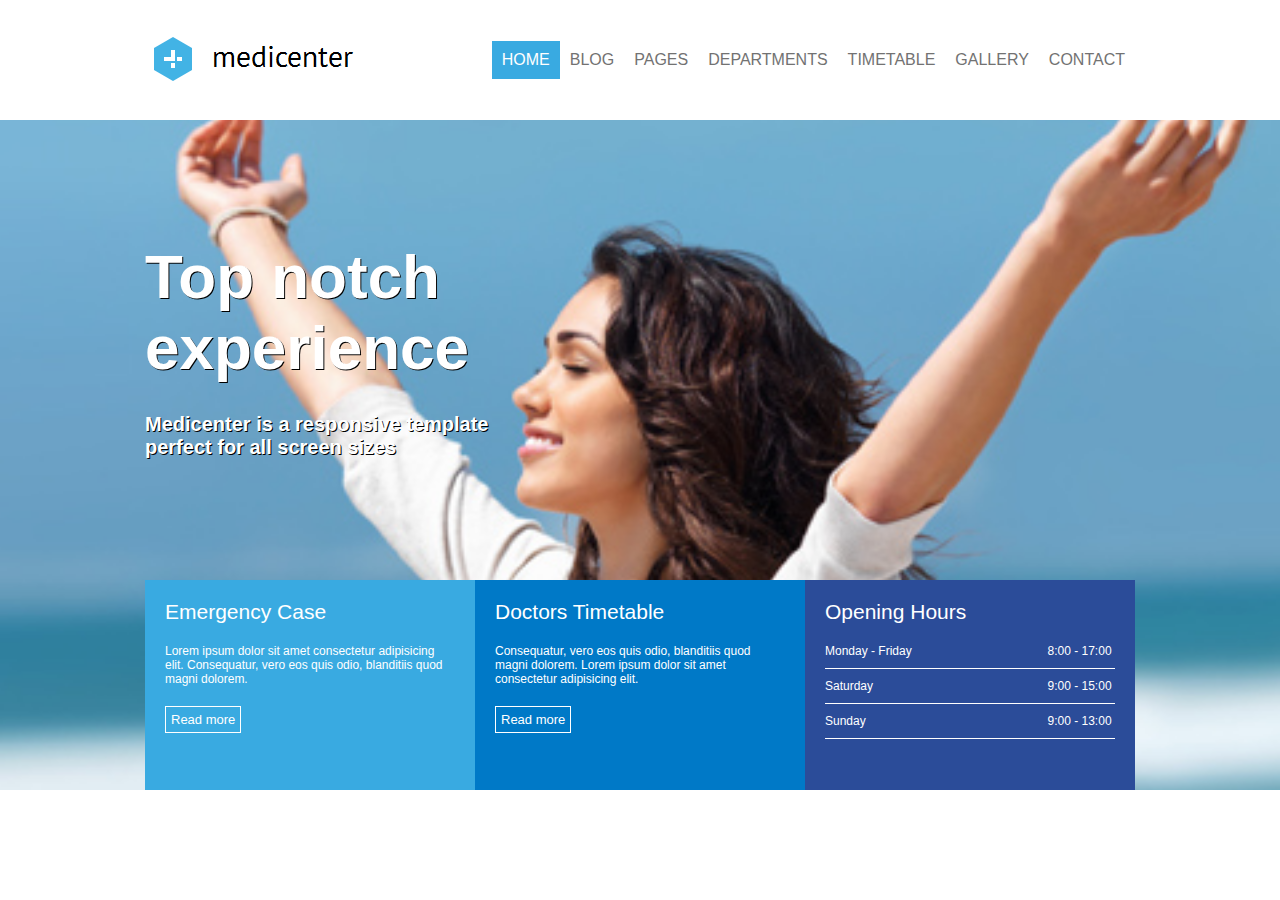
==== primeiro_site/index.html @ 56d94f26 "Ajuste no menu" ====
<!DOCTYPE html>
<html lang="pt-br">
<head>
    <meta charset="UTF-8" />
    <meta name="viewport" content="width=device-width, user-scalable=0" />
    <link rel="stylesheet" type="text/css" href="assets/css/estilo.css" /> 
    <title>Medicenter</title>
</head>
<body>
    <header>
        <div class="container">
            <div class="logo">
                <a href=""><img src="assets/images/logo.png" alt=""></a>
            </div>
            <div class="menu">
                <nav>
                    <ul>
                        <li class="active"><a href="">HOME</a></li>
                        <li><a href="">BLOG</a></li>
                        <li><a href="">PAGES</a></li>
                        <li><a href="">DEPARTMENTS</a></li>
                        <li><a href="">TIMETABLE</a></li>
                        <li><a href="">GALLERY</a></li>
                        <li><a href="">CONTACT</a></li>
                    </ul>
                </nav>
            </div>
        </div>
    </header> 
    <section id="banner">
        <div class="container column" >
            <div class="banner_headline">
                <h1>Top notch experience</h1>
                <h2>Medicenter is a responsive template perfect for all screen sizes</h2>
            </div>
            <div class="banner_options">
                <div class="banner1">
                    <div class="banner_title">Emergency Case</div>
                    <div class="banner_desc">Lorem ipsum dolor sit amet consectetur adipisicing elit. Consequatur, vero eos quis odio, blanditiis quod magni dolorem.</div>
                    <a href="">Read more</a>
                </div>
                <div class="banner2">
                    <div class="banner_title">Doctors Timetable</div>
                    <div class="banner_desc">Consequatur, vero eos quis odio, blanditiis quod magni dolorem. Lorem ipsum dolor sit amet consectetur adipisicing elit.</div>
                    <a href="">Read more</a>
                </div>
                <div class="banner3">
                    <div class="banner_title">Opening Hours</div>
                        <div class="table">
                            <div class="t1">
                                <div class="t1_days">Monday - Friday</div>
                                <div class="t1_days">Saturday</div>
                                <div class="t1_days">Sunday</div>
                            </div>    
                            <div class="t2">
                                <div class="t2_hours">8:00 - 17:00</div>
                                <div class="t2_hours">9:00 - 15:00</div>
                                <div class="t2_hours">9:00 - 13:00</div>
                            </div>
                        </div>        
                </div>
            </div>
        </div>


    </section>

    <section>

    </section>
</body>
</html>
---- primeiro_site/assets/css/estilo.css ----
* {
    font-family: Arial;
}
body {
    margin: 0;
    padding: 0;
}

header {
    display: flex;
    justify-content: center;
    height: 120px;
}

.container {
    display: flex;
    justify-content: space-between;
    width: 990px;
}

.logo {
    display: flex;
    align-items: center;
    
}

.menu {
    display: flex;
    align-items: center;
}

nav ul, 
nav li {
    list-style: none;
    margin: 0;
    padding: 0;
}

nav ul {
    display: flex;
}

nav a {
    display: block;
    padding: 10px;
    text-decoration: none;
    text-transform: uppercase;
    color: #727272;
}

nav .active a, 
nav a:hover {
    background-color: #39aae1;
    color: #ffffff;
}

#banner {
    display: flex;
    justify-content: center;
    background-image: url('../images/image_02.jpg');
    background-position: center;
    background-size: cover;
    height: 670px;
}

.column {
    flex-direction: column;
}

.banner_headline {
    flex: 1;
    display: flex;
    flex-direction: column;
    justify-content: center;
}

.banner_headline h1 {
    color: #ffffff;
    font-size: 62px;
    text-shadow: 1px 1px 0px #000000;
    margin: 0;
    padding: 0;
    max-width: 350px;
}

.banner_headline h2 {
    color: #ffffff;
    font-size: 20px;
    text-shadow: 1px 1px 0px #000000;
    margin: 0;
    padding: 0;
    max-width: 350px;
    margin-top: 30px;
}

.banner_options {
    height: 210px;
    display: flex;
}

.banner1, 
.banner2,
.banner3 {
    flex: 1;
    color: #ffffff;
    padding: 20px;
}

.banner1 {
    background-color: #39aae1;
}

.banner2 {
    background-color: #0079c7;
}

.banner3 {
    background-color: #2b4c99;
}

.banner_title {
    font-size: 21px;
}

.banner_desc {
    font-size: 12px;
    margin-top: 20px;
    margin-bottom: 20px;
}

.banner_options a {
    display: inline-block;
    border: 1px solid #ffffff;
    padding: 5px;
    color: #ffffff;
    font-size: 13px;
    text-decoration: none;
}

.table {
    display: flex;
    justify-content: space-between;
    width: auto;
    font-size: 12px;
    color: #ffffff;
}

.t1 {
    flex: 3;
    width: auto;
    margin-top: 10px;

}

.t1_days {
    padding-top: 10px;
    padding-bottom: 10px;
    border-bottom: 1px solid #ffffff;
}

.t2 {
    flex: 1;
    width: auto;
    margin-top: 10px;

}

.t2_hours {
    padding-top: 10px;
    padding-bottom: 10px;
    padding-inline-start: 5px;
    border-bottom: 1px solid #ffffff;
}
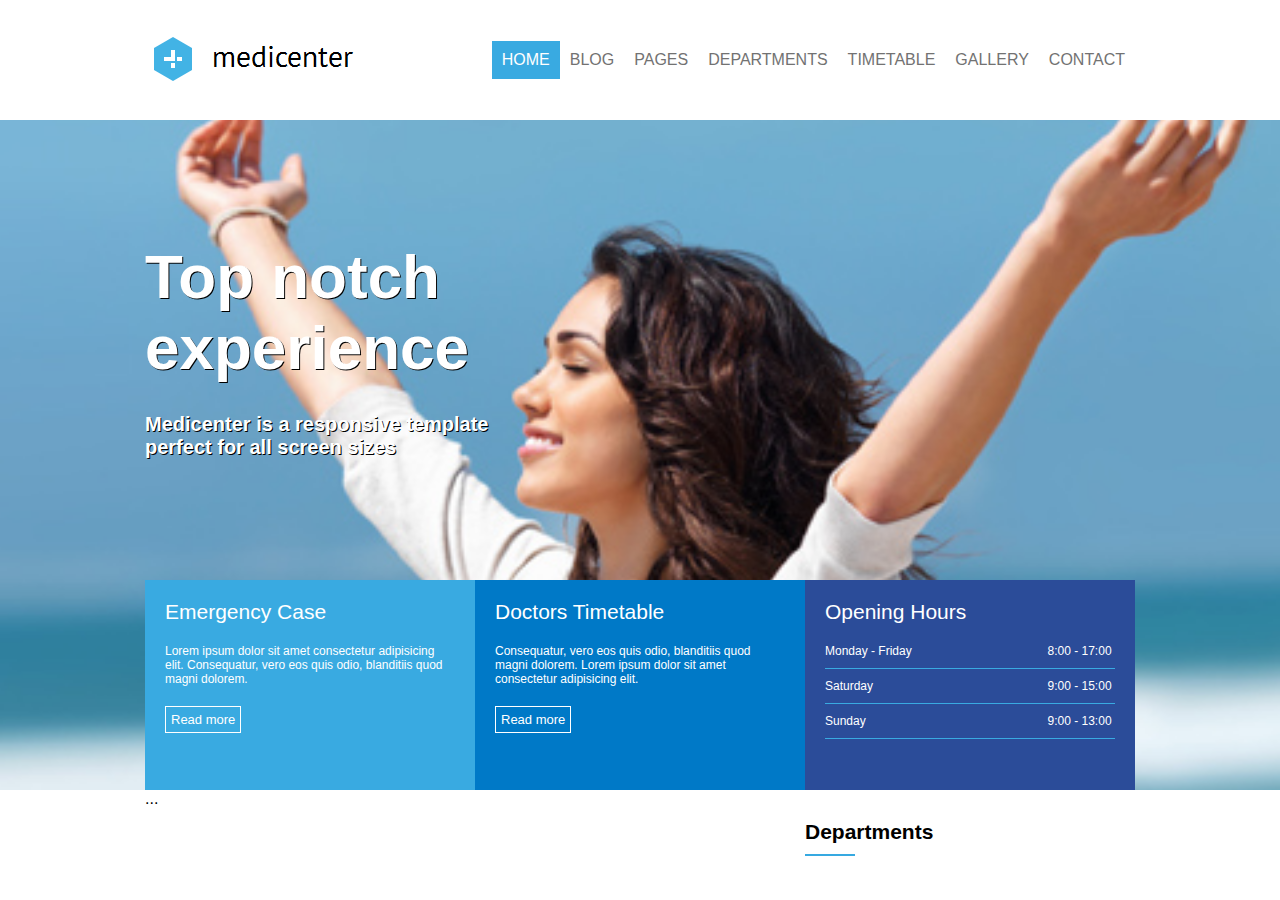
==== commit 333543b4: "Ajustes" ====
--- a/primeiro_site/index.html
+++ b/primeiro_site/index.html
@@ -61,12 +61,25 @@
                 </div>
             </div>
         </div>
-
-
     </section>
 
-    <section>
+    <section id="geral">
+        <div class="container">
+            <section>
+                ...
+            </section>
 
+            <aside>
+                <div class="widget">
+                    <div class="widget_title">
+                        <div class="widget_title_text">Departments</div>
+                        <div class="widget_title_bar"></div>
+                    </div>
+                </div>
+            </aside>
+
+        </div>
     </section>
+
 </body>
 </html>--- a/primeiro_site/assets/css/estilo.css
+++ b/primeiro_site/assets/css/estilo.css
@@ -155,21 +155,50 @@
 .t1_days {
     padding-top: 10px;
     padding-bottom: 10px;
-    border-bottom: 1px solid #ffffff;
+    border-bottom: 1px solid #39aae1;
 }
 
 .t2 {
     flex: 1;
     width: auto;
     margin-top: 10px;
-
 }
 
 .t2_hours {
     padding-top: 10px;
     padding-bottom: 10px;
     padding-inline-start: 5px;
-    border-bottom: 1px solid #ffffff;
-}
-
-
+    border-bottom: 1px solid #39aae1;
+}
+
+#geral {
+    display: flex;
+    justify-content: center;
+}
+
+#geral section {
+    flex: 2;
+}
+
+#geral aside {
+    flex: 1;
+}
+
+.widget_title {
+    margin-top: 30px;
+    margin-bottom: 20px;
+}
+
+.widget_title_text {
+    color: #000000;
+    font-size: 21px;
+    font-weight: bold;
+    
+}
+
+.widget_title_bar {
+    width: 50px;
+    height: 2px;
+    background-color: #36a9e1;
+    margin-top: 10px;
+}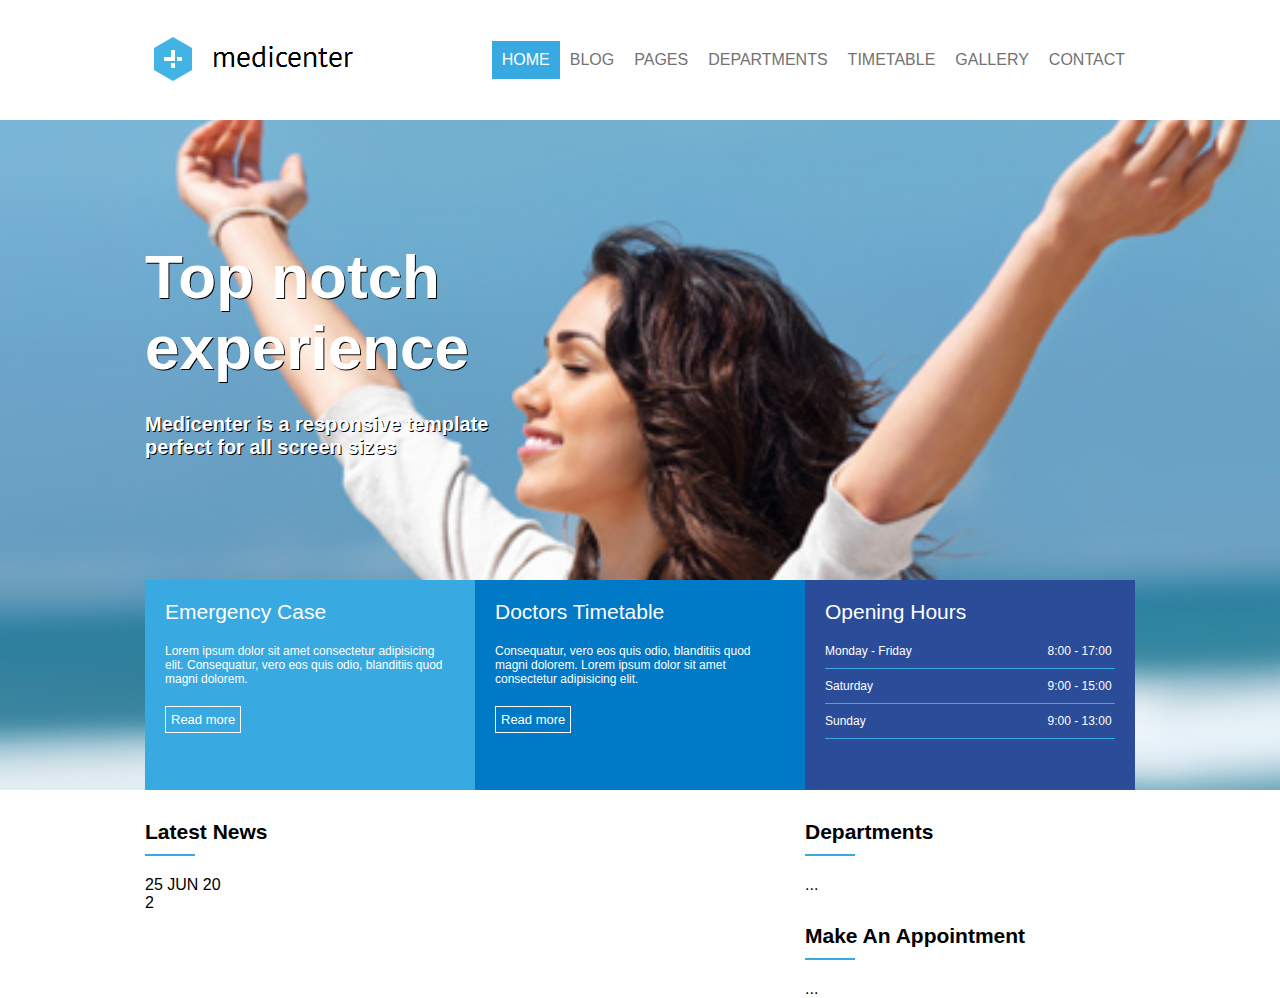
==== commit 63ee9cd3: "ajustes" ====
--- a/primeiro_site/index.html
+++ b/primeiro_site/index.html
@@ -66,7 +66,20 @@
     <section id="geral">
         <div class="container">
             <section>
-                ...
+                <div class="widget">
+                    <div class="widget_title">
+                        <div class="widget_title_text">Latest News</div>
+                        <div class="widget_title_bar"></div>
+                    </div>
+                    <div class="widget_body">
+                        <article>
+                            <div class="news_data">
+                                <div class="news_posted_at">25 JUN 20</div>
+                                <div class="news_comments">2</div>
+                            </div>
+                        </article>
+                    </div>
+                </div>
             </section>
 
             <aside>
@@ -74,6 +87,18 @@
                     <div class="widget_title">
                         <div class="widget_title_text">Departments</div>
                         <div class="widget_title_bar"></div>
+                    </div>
+                    <div class="widget_body">
+                        ...
+                    </div>
+                </div>
+                <div class="widget">
+                    <div class="widget_title">
+                        <div class="widget_title_text">Make An Appointment</div>
+                        <div class="widget_title_bar"></div>
+                    </div>
+                    <div class="widget_body">
+                        ...
                     </div>
                 </div>
             </aside>
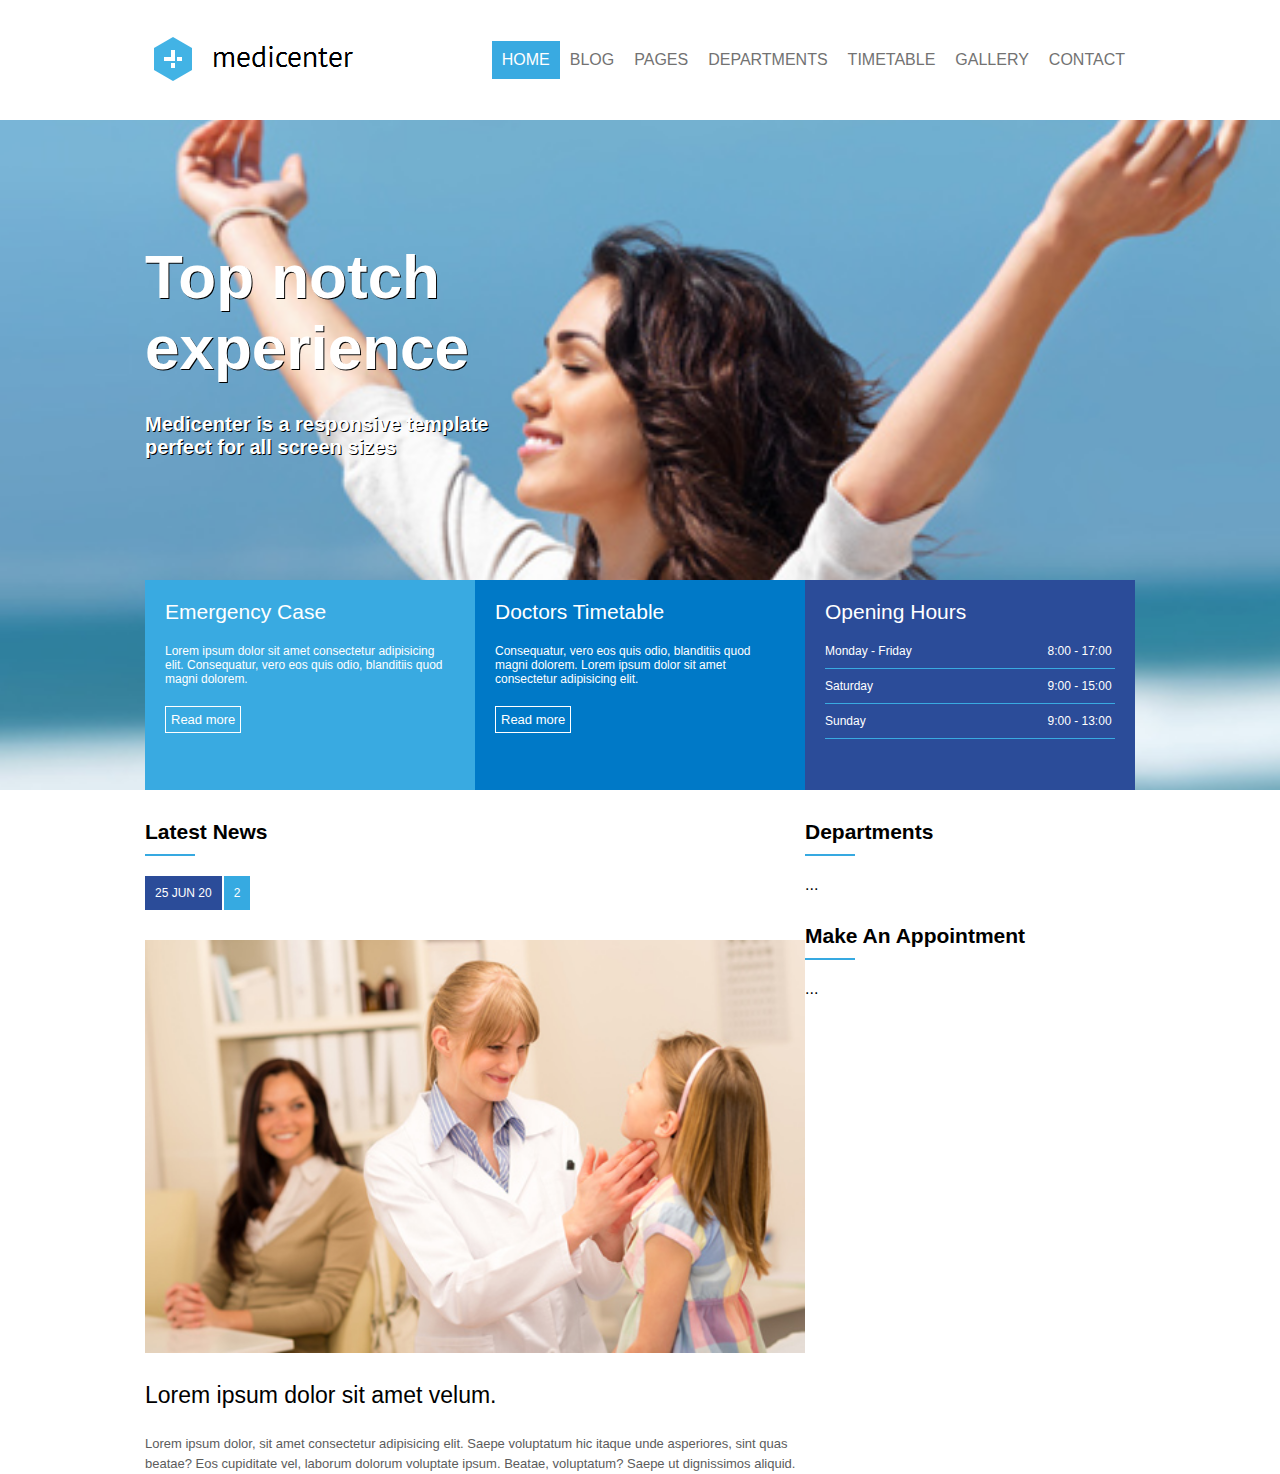
==== commit 47d52a08: "Continuação do Body" ====
--- a/primeiro_site/index.html
+++ b/primeiro_site/index.html
@@ -77,6 +77,15 @@
                                 <div class="news_posted_at">25 JUN 20</div>
                                 <div class="news_comments">2</div>
                             </div>
+                            <div class="news_thumbnail">
+                                <img src="assets/images/image_03.jpg" alt="">
+                            </div>
+                            <div class="news_title">
+                                Lorem ipsum dolor sit amet velum. 
+                            </div>
+                            <div class="news_resume"> 
+                                Lorem ipsum dolor, sit amet consectetur adipisicing elit. Saepe voluptatum hic itaque unde asperiores, sint quas beatae? Eos cupiditate vel, laborum dolorum voluptate ipsum. Beatae, voluptatum? Saepe ut dignissimos aliquid.
+                            </div>
                         </article>
                     </div>
                 </div>
--- a/primeiro_site/assets/css/estilo.css
+++ b/primeiro_site/assets/css/estilo.css
@@ -201,4 +201,46 @@
     height: 2px;
     background-color: #36a9e1;
     margin-top: 10px;
+}
+
+article .news_data {
+    display: flex;
+}
+
+article .news_posted_at {
+    background-color: #2b4c99;
+    color: #ffffff;
+    font-size: 12px;
+    padding: 10px;
+    margin-right: 2px;
+}
+
+article .news_comments {
+    background-color: #36aae1;
+    color: #ffffff;
+    font-size: 12px;
+    padding: 10px;
+}
+
+article .news_thumbnail {
+    margin-top: 30px;
+}
+
+article .news_thumbnail img {
+    width: 100%;
+    height: auto;
+}
+
+article .news_title {
+    margin-top: 25px;
+    margin-bottom: 25px;
+    color: #000000;
+    font-size: 23px;
+
+}
+
+article .news_resume {
+    font-size: 13px;
+    color: #5c5c5c;
+    line-height: 20px;
 }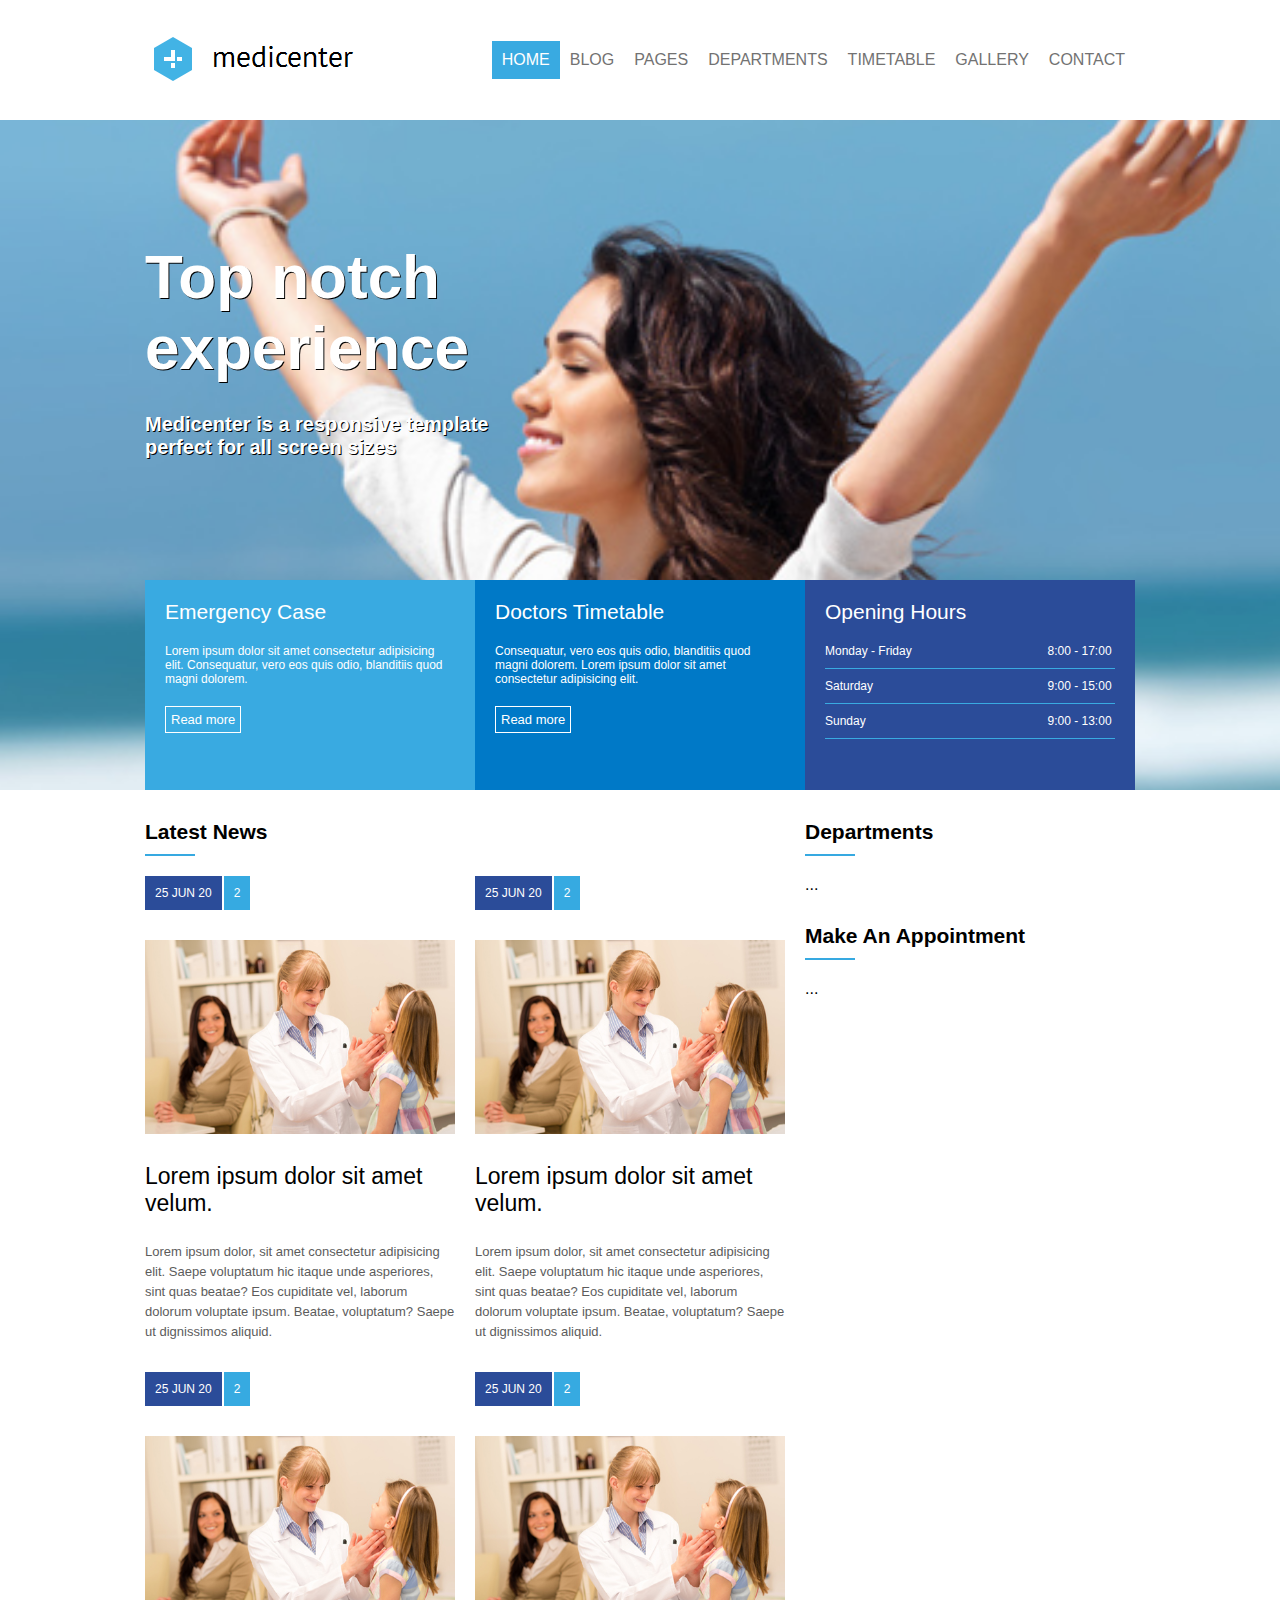
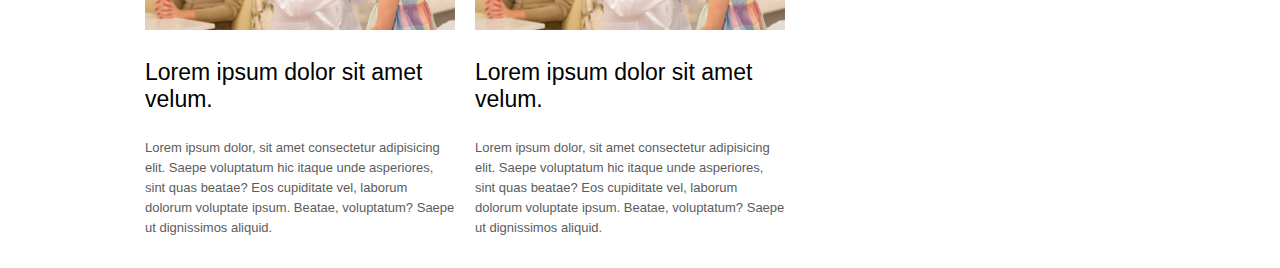
==== commit 16fc7449: "finalização Body" ====
--- a/primeiro_site/index.html
+++ b/primeiro_site/index.html
@@ -46,18 +46,18 @@
                 </div>
                 <div class="banner3">
                     <div class="banner_title">Opening Hours</div>
-                        <div class="table">
-                            <div class="t1">
-                                <div class="t1_days">Monday - Friday</div>
-                                <div class="t1_days">Saturday</div>
-                                <div class="t1_days">Sunday</div>
-                            </div>    
-                            <div class="t2">
-                                <div class="t2_hours">8:00 - 17:00</div>
-                                <div class="t2_hours">9:00 - 15:00</div>
-                                <div class="t2_hours">9:00 - 13:00</div>
-                            </div>
-                        </div>        
+                    <div class="table">
+                        <div class="t1">
+                            <div class="t1_days">Monday - Friday</div>
+                            <div class="t1_days">Saturday</div>
+                            <div class="t1_days">Sunday</div>
+                        </div>    
+                        <div class="t2">
+                            <div class="t2_hours">8:00 - 17:00</div>
+                            <div class="t2_hours">9:00 - 15:00</div>
+                            <div class="t2_hours">9:00 - 13:00</div>
+                        </div>
+                    </div>        
                 </div>
             </div>
         </div>
@@ -71,21 +71,77 @@
                         <div class="widget_title_text">Latest News</div>
                         <div class="widget_title_bar"></div>
                     </div>
-                    <div class="widget_body">
+                    <div class="widget_body flex" >
                         <article>
-                            <div class="news_data">
-                                <div class="news_posted_at">25 JUN 20</div>
-                                <div class="news_comments">2</div>
-                            </div>
-                            <div class="news_thumbnail">
-                                <img src="assets/images/image_03.jpg" alt="">
-                            </div>
-                            <div class="news_title">
-                                Lorem ipsum dolor sit amet velum. 
-                            </div>
-                            <div class="news_resume"> 
-                                Lorem ipsum dolor, sit amet consectetur adipisicing elit. Saepe voluptatum hic itaque unde asperiores, sint quas beatae? Eos cupiditate vel, laborum dolorum voluptate ipsum. Beatae, voluptatum? Saepe ut dignissimos aliquid.
-                            </div>
+                            <a href="">
+                                <div class="news_data">
+                                    <div class="news_posted_at">25 JUN 20</div>
+                                    <div class="news_comments">2</div>
+                                </div>
+                                <div class="news_thumbnail">
+                                    <img src="assets/images/image_03.jpg" alt="">
+                                </div>
+                                <div class="news_title">
+                                    Lorem ipsum dolor sit amet velum. 
+                                </div>
+                                <div class="news_resume"> 
+                                    Lorem ipsum dolor, sit amet consectetur adipisicing elit. Saepe voluptatum hic itaque unde asperiores, sint quas beatae? Eos cupiditate vel, laborum dolorum voluptate ipsum. Beatae, voluptatum? Saepe ut dignissimos aliquid.
+                                </div>
+                            </a>
+                        </article>
+
+                        <article>
+                            <a href="">
+                                <div class="news_data">
+                                    <div class="news_posted_at">25 JUN 20</div>
+                                    <div class="news_comments">2</div>
+                                </div>
+                                <div class="news_thumbnail">
+                                    <img src="assets/images/image_03.jpg" alt="">
+                                </div>
+                                <div class="news_title">
+                                    Lorem ipsum dolor sit amet velum. 
+                                </div>
+                                <div class="news_resume"> 
+                                    Lorem ipsum dolor, sit amet consectetur adipisicing elit. Saepe voluptatum hic itaque unde asperiores, sint quas beatae? Eos cupiditate vel, laborum dolorum voluptate ipsum. Beatae, voluptatum? Saepe ut dignissimos aliquid.
+                                </div>
+                            </a>
+                        </article>
+
+                        <article>
+                            <a href="">
+                                <div class="news_data">
+                                    <div class="news_posted_at">25 JUN 20</div>
+                                    <div class="news_comments">2</div>
+                                </div>
+                                <div class="news_thumbnail">
+                                    <img src="assets/images/image_03.jpg" alt="">
+                                </div>
+                                <div class="news_title">
+                                    Lorem ipsum dolor sit amet velum. 
+                                </div>
+                                <div class="news_resume"> 
+                                    Lorem ipsum dolor, sit amet consectetur adipisicing elit. Saepe voluptatum hic itaque unde asperiores, sint quas beatae? Eos cupiditate vel, laborum dolorum voluptate ipsum. Beatae, voluptatum? Saepe ut dignissimos aliquid.
+                                </div>
+                            </a>
+                        </article>
+
+                        <article>
+                            <a href="">
+                                <div class="news_data">
+                                    <div class="news_posted_at">25 JUN 20</div>
+                                    <div class="news_comments">2</div>
+                                </div>
+                                <div class="news_thumbnail">
+                                    <img src="assets/images/image_03.jpg" alt="">
+                                </div>
+                                <div class="news_title">
+                                    Lorem ipsum dolor sit amet velum. 
+                                </div>
+                                <div class="news_resume"> 
+                                    Lorem ipsum dolor, sit amet consectetur adipisicing elit. Saepe voluptatum hic itaque unde asperiores, sint quas beatae? Eos cupiditate vel, laborum dolorum voluptate ipsum. Beatae, voluptatum? Saepe ut dignissimos aliquid.
+                                </div>
+                            </a>
                         </article>
                     </div>
                 </div>
@@ -98,7 +154,7 @@
                         <div class="widget_title_bar"></div>
                     </div>
                     <div class="widget_body">
-                        ...
+                        <div class="box_departments">...</div>
                     </div>
                 </div>
                 <div class="widget">
@@ -111,7 +167,6 @@
                     </div>
                 </div>
             </aside>
-
         </div>
     </section>
 
--- a/primeiro_site/assets/css/estilo.css
+++ b/primeiro_site/assets/css/estilo.css
@@ -203,6 +203,21 @@
     margin-top: 10px;
 }
 
+.flex {
+    display: flex;
+    flex-wrap: wrap;
+}
+
+article {
+    flex: 1;
+    min-width: 300px;
+    margin-right: 20px;
+}
+
+article a {
+    text-decoration: none;
+}
+
 article .news_data {
     display: flex;
 }
@@ -243,4 +258,5 @@
     font-size: 13px;
     color: #5c5c5c;
     line-height: 20px;
+    margin-bottom: 30px;
 }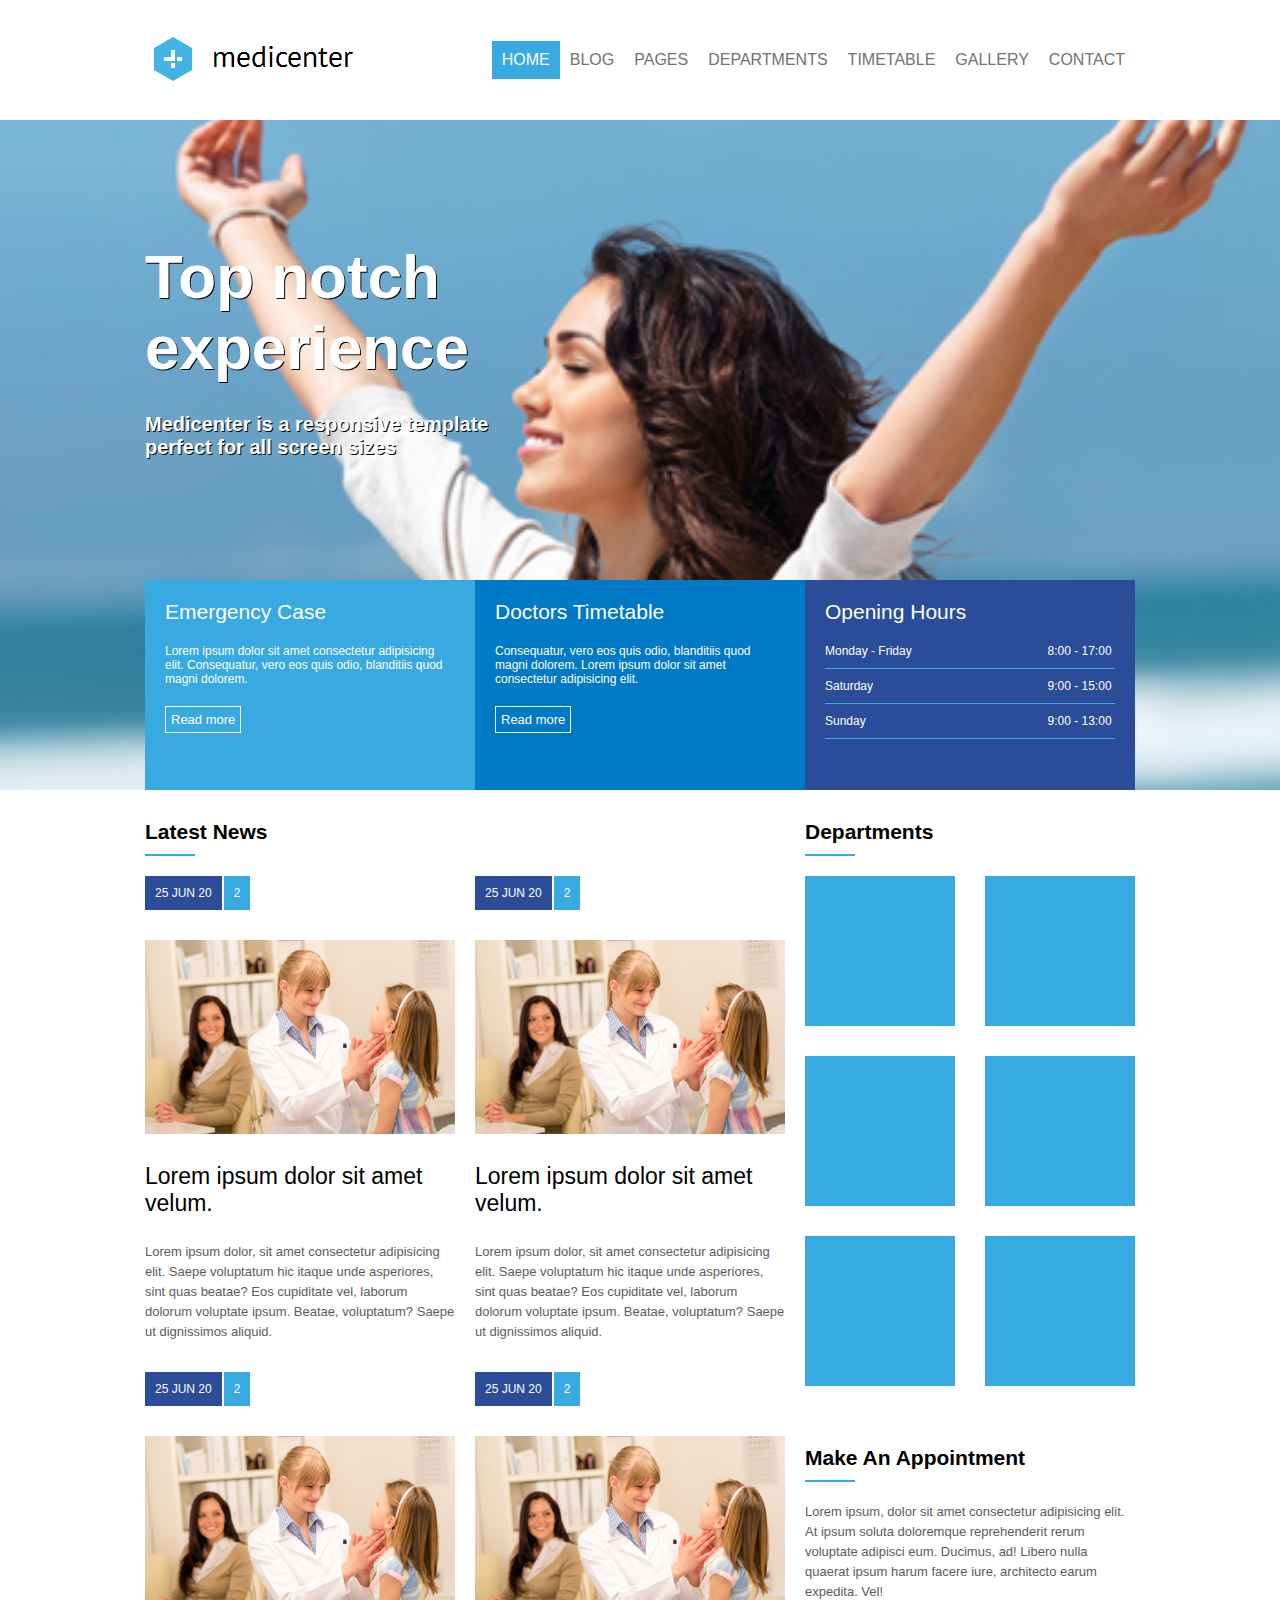
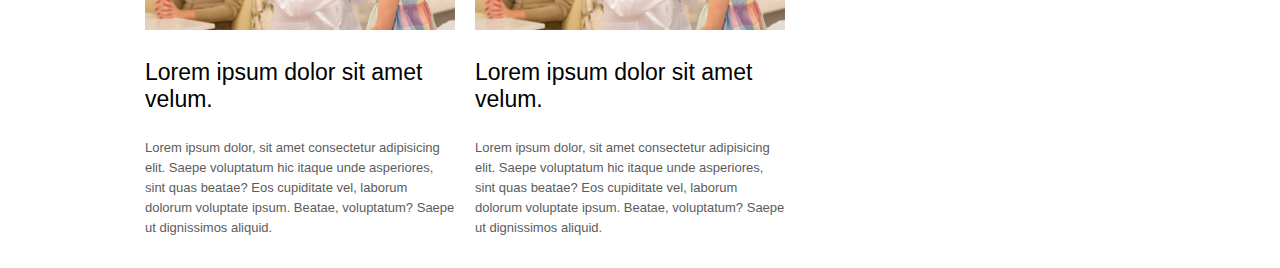
==== commit 941bedd1: "aside" ====
--- a/primeiro_site/index.html
+++ b/primeiro_site/index.html
@@ -153,8 +153,13 @@
                         <div class="widget_title_text">Departments</div>
                         <div class="widget_title_bar"></div>
                     </div>
-                    <div class="widget_body">
-                        <div class="box_departments">...</div>
+                    <div class="widget_body flex">
+                        <a href=""><div class="box_departments"></div></a>
+                        <a href=""><div class="box_departments"></div></a>
+                        <a href=""><div class="box_departments"></div></a>
+                        <a href=""><div class="box_departments"></div></a>
+                        <a href=""><div class="box_departments"></div></a>
+                        <a href=""><div class="box_departments"></div></a>
                     </div>
                 </div>
                 <div class="widget">
@@ -163,7 +168,12 @@
                         <div class="widget_title_bar"></div>
                     </div>
                     <div class="widget_body">
-                        ...
+                        <a href="">
+                            <div class="box_appointment">
+                                Lorem ipsum, dolor sit amet consectetur adipisicing elit. At ipsum soluta doloremque reprehenderit rerum voluptate adipisci eum. Ducimus, ad! Libero nulla quaerat ipsum harum facere iure, architecto earum expedita. Vel!
+                            </div>
+                        </a>
+                        
                     </div>
                 </div>
             </aside>
--- a/primeiro_site/assets/css/estilo.css
+++ b/primeiro_site/assets/css/estilo.css
@@ -259,4 +259,28 @@
     color: #5c5c5c;
     line-height: 20px;
     margin-bottom: 30px;
+}
+
+aside .widget .widget_body {
+    justify-content: space-between;
+}
+
+aside .widget .widget_body a {
+    text-decoration: none;
+}
+
+aside .widget .widget_body a .box_departments {
+    flex: 2;
+    width: 150px;
+    height: 150px;
+    min-width: 100px;
+    min-height: 100px;
+    background-color: #36aae1;
+    margin-bottom: 30px;
+}
+
+.box_appointment {
+    font-size: 13px;
+    color: #5c5c5c;
+    line-height: 20px;
 }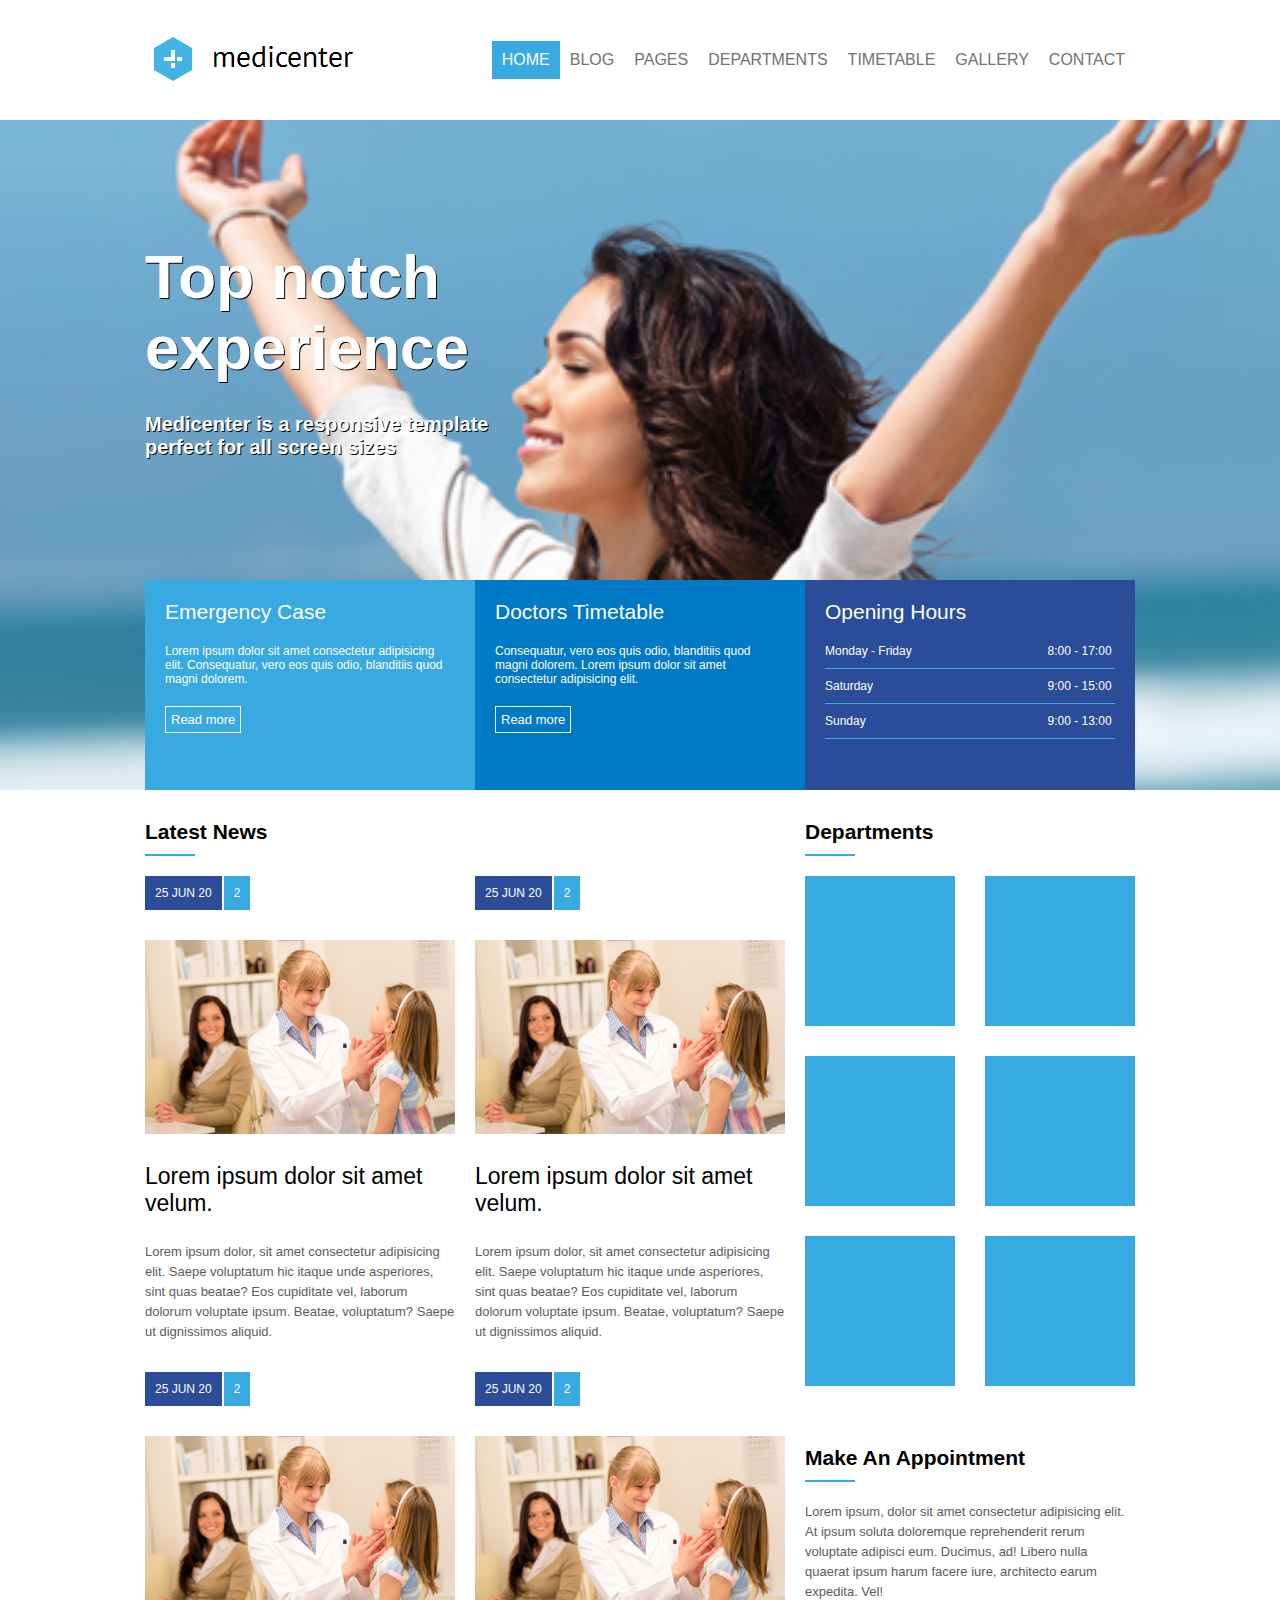
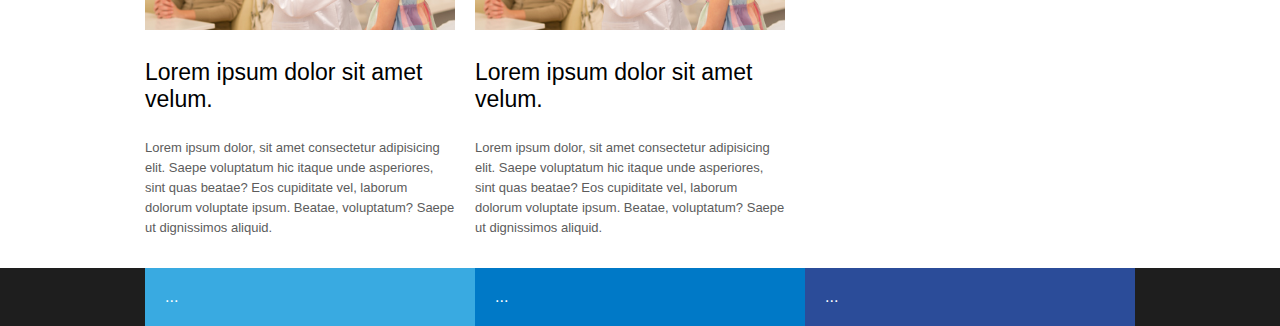
==== commit 37bc1e5b: "footer" ====
--- a/primeiro_site/index.html
+++ b/primeiro_site/index.html
@@ -180,5 +180,20 @@
         </div>
     </section>
 
+    <footer>
+        <div class="container">
+            <div class="footer_menu">
+                <div class="fm1">
+                    ...
+                </div>
+                <div class="fm2">
+                    ...
+                </div>
+                <div class="fm3">
+                    ...
+                </div>
+            </div>
+        </div>
+    </footer>
 </body>
 </html>--- a/primeiro_site/assets/css/estilo.css
+++ b/primeiro_site/assets/css/estilo.css
@@ -283,4 +283,33 @@
     font-size: 13px;
     color: #5c5c5c;
     line-height: 20px;
+}
+
+footer {
+    background-color: #1e1e1e;
+    display: flex;
+    justify-content: center;
+}
+
+.footer_menu {
+    display: flex;
+    flex: 1;
+}
+
+.fm1, .fm2, .fm3 {
+    flex: 1;
+    color: #ffffff;
+    padding: 20px;
+}
+
+.fm1 {
+    background-color: #39aae1;
+}
+
+.fm2 {
+    background-color: #0079c7;
+}
+
+.fm3 {
+    background-color: #2b4c99;
 }